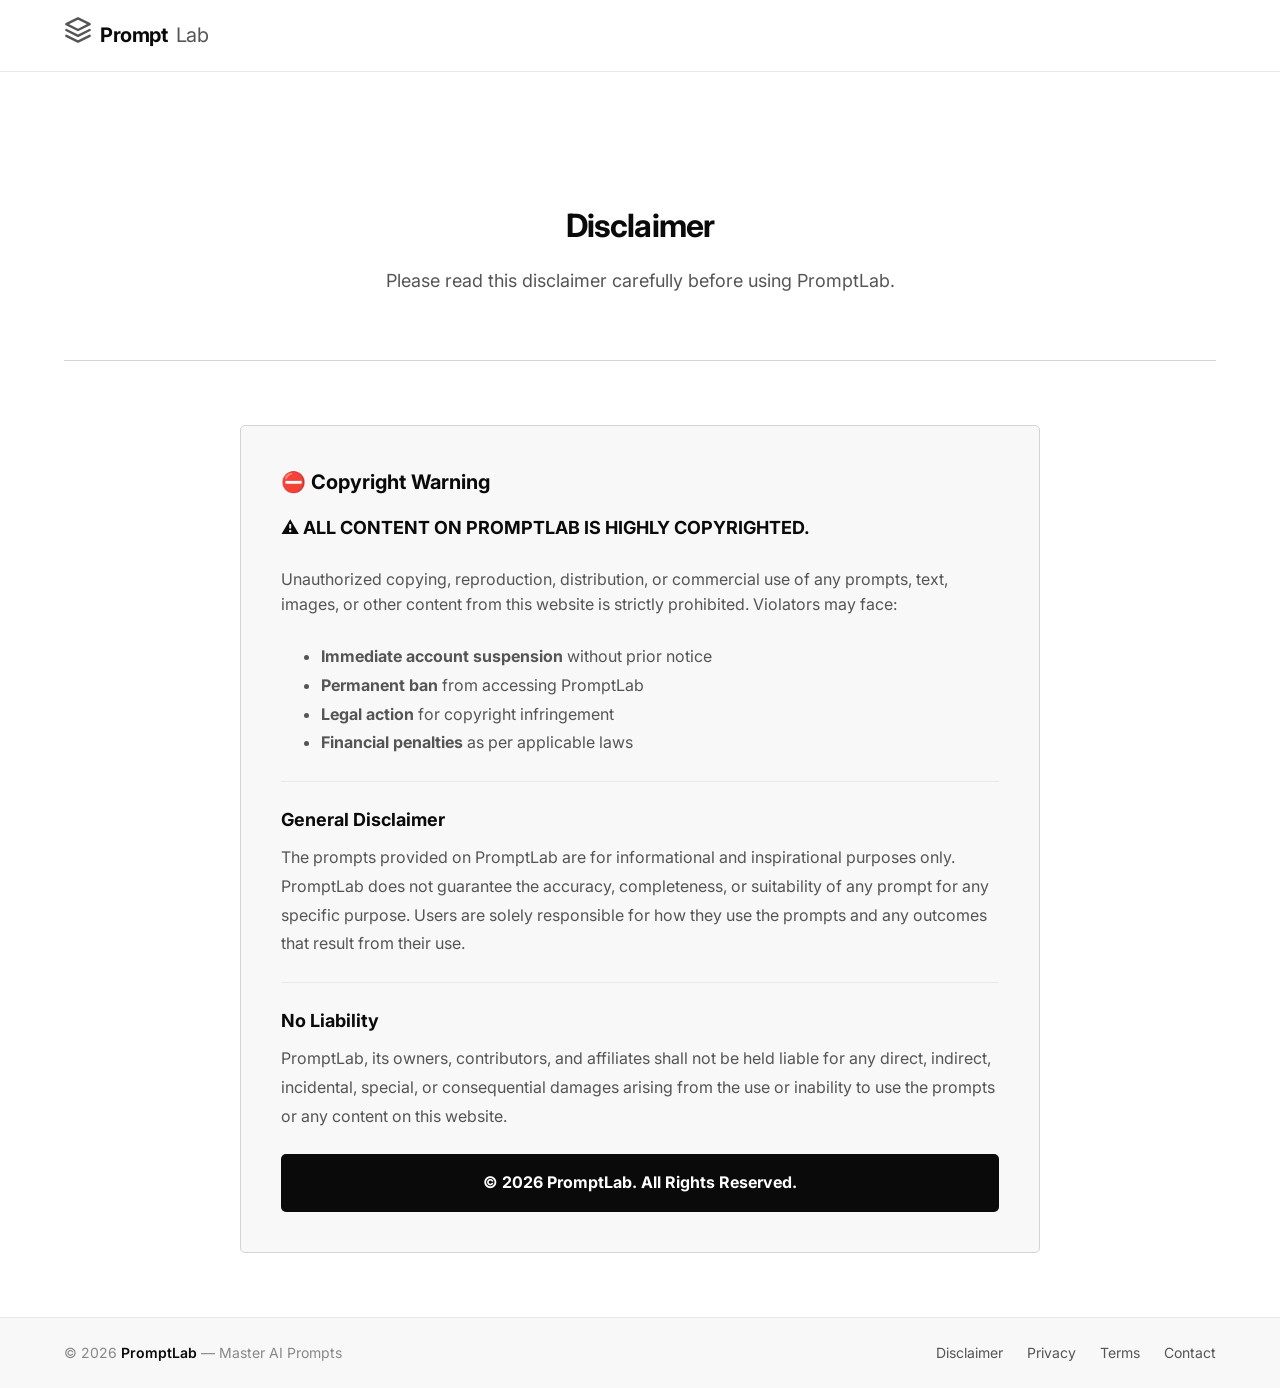
==== legal/disclaimer.html @ 7ecbde36 "Create disclaimer.html" ====
<!DOCTYPE html>
<html lang="en">
<head>
    <meta charset="UTF-8" />
    <meta name="viewport" content="width=device-width, initial-scale=1.0" />
    <title>Disclaimer — PromptLab</title>
    <link rel="stylesheet" href="../style.css" />
    <link rel="preconnect" href="https://fonts.googleapis.com" />
    <link rel="preconnect" href="https://fonts.gstatic.com" crossorigin />
    <link href="https://fonts.googleapis.com/css2?family=Inter:opsz,wght@14..32,400;14..32,500;14..32,600;14..32,700&display=swap" rel="stylesheet" />
</head>
<body>

    <header class="header" role="banner">
        <div class="container">
            <div class="header-logo">
                <span class="logo-icon" aria-hidden="true">
                    <svg width="28" height="28" viewBox="0 0 24 24" fill="none" stroke="currentColor" stroke-width="2" stroke-linecap="round" stroke-linejoin="round">
                        <path d="M12 2L2 7l10 5 10-5-10-5z" />
                        <path d="M2 17l10 5 10-5" />
                        <path d="M2 12l10 5 10-5" />
                    </svg>
                </span>
                Prompt<span>Lab</span>
            </div>
            <button class="hamburger" aria-label="Toggle navigation" aria-expanded="false">
                <span class="bar"></span>
                <span class="bar"></span>
                <span class="bar"></span>
            </button>
        </div>
    </header>

    <nav class="nav-wrapper" role="navigation" aria-label="Main navigation">
        <div class="container">
            <ul class="nav-links">
                <li><a href="../index.html">Home</a></li>
                <li><a href="../pages/beauty.html">Beauty</a></li>
                <li><a href="../pages/ai.html">AI</a></li>
                <li><a href="../pages/photography.html">Photography</a></li>
                <li><a href="../pages/realistic.html">Realistic</a></li>
                <li><a href="../pages/anime.html">Anime</a></li>
                <li><a href="../pages/logo.html">Logo</a></li>
                <li><a href="../pages/food.html">Food</a></li>
                <li><a href="../pages/marketing.html">Marketing</a></li>
                <li><a href="../pages/coding.html">Coding</a></li>
            </ul>
        </div>
    </nav>

    <main class="main" role="main">
        <div class="container">
            <section class="hero" style="border-bottom-color:var(--color-border);">
                <h1 style="font-size:var(--font-3xl);">Disclaimer</h1>
                <p>Please read this disclaimer carefully before using PromptLab.</p>
            </section>

            <section style="max-width: 800px; margin: 0 auto;">
                <div style="background: var(--color-surface); border: 1px solid var(--color-border); border-radius: var(--radius); padding: var(--spacing-xl);">
                    <h2 style="font-size: var(--font-xl); margin-bottom: var(--spacing-md); color: var(--color-primary);">⛔ Copyright Warning</h2>
                    <p style="color: var(--color-text-primary); margin-bottom: var(--spacing-lg); font-weight: var(--fw-bold); font-size: var(--font-lg);">
                        ⚠️ ALL CONTENT ON PROMPTLAB IS HIGHLY COPYRIGHTED.
                    </p>
                    <p style="color: var(--color-text-secondary); margin-bottom: var(--spacing-lg);">
                        Unauthorized copying, reproduction, distribution, or commercial use of any prompts, text, images, or other content from this website is strictly prohibited. Violators may face:
                    </p>
                    <ul style="list-style: disc; padding-left: var(--spacing-xl); color: var(--color-text-secondary); margin-bottom: var(--spacing-lg); line-height: 1.8;">
                        <li><strong>Immediate account suspension</strong> without prior notice</li>
                        <li><strong>Permanent ban</strong> from accessing PromptLab</li>
                        <li><strong>Legal action</strong> for copyright infringement</li>
                        <li><strong>Financial penalties</strong> as per applicable laws</li>
                    </ul>

                    <div style="border-top: 1px solid var(--color-border-light); padding-top: var(--spacing-lg); margin-top: var(--spacing-lg);">
                        <h3 style="font-size: var(--font-lg); margin-bottom: var(--spacing-sm); color: var(--color-primary);">General Disclaimer</h3>
                        <p style="color: var(--color-text-secondary); line-height: 1.8;">
                            The prompts provided on PromptLab are for informational and inspirational purposes only. 
                            PromptLab does not guarantee the accuracy, completeness, or suitability of any prompt for any specific purpose. 
                            Users are solely responsible for how they use the prompts and any outcomes that result from their use.
                        </p>
                    </div>

                    <div style="border-top: 1px solid var(--color-border-light); padding-top: var(--spacing-lg); margin-top: var(--spacing-lg);">
                        <h3 style="font-size: var(--font-lg); margin-bottom: var(--spacing-sm); color: var(--color-primary);">No Liability</h3>
                        <p style="color: var(--color-text-secondary); line-height: 1.8;">
                            PromptLab, its owners, contributors, and affiliates shall not be held liable for any direct, indirect, incidental, special, or consequential damages arising from the use or inability to use the prompts or any content on this website.
                        </p>
                    </div>

                    <div style="background: var(--color-primary); color: var(--color-text-inverse); padding: var(--spacing-md); border-radius: var(--radius); margin-top: var(--spacing-lg); text-align: center;">
                        <strong>© 2026 PromptLab. All Rights Reserved.</strong>
                    </div>
                </div>
            </section>
        </div>
    </main>

    <footer class="footer" role="contentinfo">
        <div class="container">
            <div class="copyright">
                &copy; 2026 <strong>PromptLab</strong> &mdash; Master AI Prompts
            </div>
            <div class="footer-links">
                <a href="../legal/disclaimer.html">Disclaimer</a>
                <a href="../legal/privacy.html">Privacy</a>
                <a href="../legal/terms.html">Terms</a>
                <a href="../legal/contact.html">Contact</a>
            </div>
        </div>
    </footer>

    <script src="../script.js"></script>
</body>
</html>
---- style.css ----
/* ========================================
   PromptLab — Universal Stylesheet
   Version: 1.0.0
   ======================================== */

/* ===== Reset & Base ===== */
*,
*::before,
*::after {
    margin: 0;
    padding: 0;
    box-sizing: border-box;
}

html {
    scroll-behavior: smooth;
}

body {
    font-family: 'Inter', -apple-system, BlinkMacSystemFont, 'Segoe UI', Roboto, Oxygen, Ubuntu, Cantarell, sans-serif;
    background-color: var(--color-bg);
    color: var(--color-text-primary);
    line-height: 1.6;
    padding-top: var(--header-height);
    min-height: 100vh;
    display: flex;
    flex-direction: column;
}

img {
    max-width: 100%;
    display: block;
}

a {
    text-decoration: none;
    color: inherit;
}

ul {
    list-style: none;
}

/* ===== :root Variables ===== */
:root {
    /* ----- Colors ----- */
    --color-primary: #0a0a0a;
    --color-primary-hover: #1a1a1a;
    --color-bg: #ffffff;
    --color-surface: #f8f8f8;
    --color-surface-hover: #f0f0f0;
    --color-border: #d4d4d4;
    --color-border-light: #e8e8e8;

    --color-text-primary: #0a0a0a;
    --color-text-secondary: #555555;
    --color-text-muted: #888888;
    --color-text-inverse: #ffffff;

    /* ----- Border Radius ----- */
    --radius: 5px;
    --radius-lg: 8px;

    /* ----- Header & Footer ----- */
    --header-height: 72px;
    --footer-height: 80px;

    /* ----- Container ----- */
    --container-width: 1200px;
    --container-padding: 1.5rem;

    /* ----- Spacing Scale ----- */
    --spacing-xs: 0.25rem;
    --spacing-sm: 0.5rem;
    --spacing-md: 1rem;
    --spacing-lg: 1.5rem;
    --spacing-xl: 2.5rem;
    --spacing-2xl: 4rem;
    --spacing-3xl: 6rem;

    /* ----- Font Sizes ----- */
    --font-xs: 0.75rem;
    --font-sm: 0.875rem;
    --font-md: 1rem;
    --font-lg: 1.125rem;
    --font-xl: 1.25rem;
    --font-2xl: 1.5rem;
    --font-3xl: 2rem;
    --font-4xl: 2.5rem;
    --font-5xl: 3rem;

    /* ----- Font Weights ----- */
    --fw-regular: 400;
    --fw-medium: 500;
    --fw-semibold: 600;
    --fw-bold: 700;

    /* ----- Shadows ----- */
    --shadow-sm: 0 1px 3px rgba(0, 0, 0, 0.06);
    --shadow-md: 0 4px 16px rgba(0, 0, 0, 0.08);
    --shadow-lg: 0 8px 32px rgba(0, 0, 0, 0.10);
    --shadow-xl: 0 12px 48px rgba(0, 0, 0, 0.14);

    /* ----- Blur ----- */
    --blur-sm: 4px;
    --blur-md: 12px;
    --blur-lg: 24px;

    /* ----- Animation ----- */
    --anim-duration: 0.3s;
    --transition-speed: 0.25s;

    /* ----- Z-index Layers ----- */
    --z-dropdown: 100;
    --z-sticky: 200;
    --z-overlay: 300;
    --z-modal: 400;
    --z-toast: 500;

    /* ----- Breakpoints ----- */
    --bp-mobile: 480px;
    --bp-tablet: 768px;
    --bp-laptop: 1024px;
    --bp-desktop: 1280px;
}

/* ===== Container ===== */
.container {
    max-width: var(--container-width);
    margin: 0 auto;
    padding: 0 var(--container-padding);
    width: 100%;
}

/* ===== Header ===== */
.header {
    position: fixed;
    top: 0;
    left: 0;
    right: 0;
    height: var(--header-height);
    z-index: var(--z-sticky);
    background: rgba(255, 255, 255, 0.60);
    backdrop-filter: blur(var(--blur-md));
    -webkit-backdrop-filter: blur(var(--blur-md));
    border-bottom: 1px solid rgba(212, 212, 212, 0.50);
    display: flex;
    align-items: center;
    transition: background var(--transition-speed) ease, box-shadow var(--transition-speed) ease;
}

.header.scrolled {
    background: rgba(255, 255, 255, 0.85);
    box-shadow: var(--shadow-sm);
}

.header .container {
    display: flex;
    align-items: center;
    justify-content: space-between;
    height: 100%;
}

/* Logo */
.header-logo {
    font-size: var(--font-xl);
    font-weight: var(--fw-bold);
    color: var(--color-primary);
    letter-spacing: -0.02em;
    display: flex;
    align-items: center;
    gap: var(--spacing-sm);
    flex-shrink: 0;
}

.header-logo span {
    color: var(--color-text-secondary);
    font-weight: var(--fw-regular);
}

.header-logo .logo-icon {
    font-size: var(--font-2xl);
}

/* Hamburger Button */
.hamburger {
    display: none;
    flex-direction: column;
    gap: 5px;
    background: none;
    border: none;
    cursor: pointer;
    padding: var(--spacing-sm);
    border-radius: var(--radius);
    transition: background var(--transition-speed) ease;
}

.hamburger:hover {
    background: var(--color-surface-hover);
}

.hamburger .bar {
    display: block;
    width: 24px;
    height: 2.5px;
    background: var(--color-primary);
    border-radius: 2px;
    transition: transform var(--anim-duration) ease, opacity var(--anim-duration) ease;
    transform-origin: center;
}

.hamburger.active .bar:nth-child(1) {
    transform: translateY(7.5px) rotate(45deg);
}

.hamburger.active .bar:nth-child(2) {
    opacity: 0;
}

.hamburger.active .bar:nth-child(3) {
    transform: translateY(-7.5px) rotate(-45deg);
}

/* ===== Navigation (slide-down) ===== */
.nav-wrapper {
    position: fixed;
    top: var(--header-height);
    left: 0;
    right: 0;
    z-index: var(--z-dropdown);
    background: rgba(255, 255, 255, 0.92);
    backdrop-filter: blur(var(--blur-md));
    -webkit-backdrop-filter: blur(var(--blur-md));
    border-bottom: 1px solid var(--color-border-light);
    max-height: 0;
    overflow: hidden;
    transition: max-height var(--anim-duration) cubic-bezier(0.4, 0, 0.2, 1),
        opacity var(--anim-duration) ease,
        visibility var(--anim-duration) ease;
    opacity: 0;
    visibility: hidden;
    box-shadow: var(--shadow-sm);
}

.nav-wrapper.open {
    max-height: 320px;
    opacity: 1;
    visibility: visible;
}

.nav-wrapper .container {
    display: flex;
    align-items: center;
    justify-content: center;
    padding-top: var(--spacing-md);
    padding-bottom: var(--spacing-md);
}

.nav-links {
    display: flex;
    flex-wrap: wrap;
    align-items: center;
    justify-content: center;
    gap: var(--spacing-sm);
    width: 100%;
}

.nav-links li {
    flex-shrink: 0;
}

.nav-links a {
    display: inline-block;
    padding: 0.5rem 1.25rem;
    font-size: var(--font-sm);
    font-weight: var(--fw-medium);
    color: var(--color-text-secondary);
    border-radius: var(--radius);
    transition: all var(--transition-speed) ease;
    position: relative;
    white-space: nowrap;
}

.nav-links a:hover {
    color: var(--color-primary);
    background: var(--color-surface-hover);
}

.nav-links a.active {
    color: var(--color-text-inverse);
    background: var(--color-primary);
    border-radius: var(--radius);
}

.nav-links a.active:hover {
    background: var(--color-primary-hover);
}

/* ===== Main ===== */
.main {
    flex: 1 0 auto;
    padding: var(--spacing-2xl) 0;
}

/* ===== Hero ===== */
.hero {
    text-align: center;
    padding: var(--spacing-2xl) 0 var(--spacing-xl);
    border-bottom: 1px solid var(--color-border-light);
    margin-bottom: var(--spacing-2xl);
}

.hero h1 {
    font-size: var(--font-4xl);
    font-weight: var(--fw-bold);
    color: var(--color-primary);
    letter-spacing: -0.03em;
    margin-bottom: var(--spacing-md);
}

.hero h1 .highlight {
    position: relative;
}

.hero p {
    font-size: var(--font-lg);
    color: var(--color-text-secondary);
    max-width: 640px;
    margin: 0 auto var(--spacing-lg);
}

/* ===== Section Titles ===== */
.section-title {
    font-size: var(--font-2xl);
    font-weight: var(--fw-semibold);
    color: var(--color-primary);
    margin-bottom: var(--spacing-lg);
    letter-spacing: -0.01em;
}

.section-title .sub {
    font-size: var(--font-md);
    font-weight: var(--fw-regular);
    color: var(--color-text-secondary);
    display: block;
    margin-top: var(--spacing-xs);
}

/* ===== Category Grid ===== */
.category-grid {
    display: grid;
    grid-template-columns: repeat(auto-fill, minmax(200px, 1fr));
    gap: var(--spacing-lg);
    margin-top: var(--spacing-md);
}

.category-card {
    background: var(--color-surface);
    border: 1px solid var(--color-border);
    border-radius: var(--radius);
    padding: var(--spacing-lg);
    text-align: center;
    transition: all var(--transition-speed) ease;
    cursor: pointer;
    display: flex;
    flex-direction: column;
    align-items: center;
    gap: var(--spacing-sm);
}

.category-card:hover {
    transform: translateY(-4px);
    box-shadow: var(--shadow-md);
    border-color: var(--color-primary);
}

.category-card .icon {
    font-size: 2.25rem;
    line-height: 1;
}

.category-card .name {
    font-weight: var(--fw-semibold);
    color: var(--color-primary);
    font-size: var(--font-md);
}

.category-card .count {
    font-size: var(--font-xs);
    color: var(--color-text-muted);
}

/* ===== Prompt Cards (Category Page) ===== */
.prompt-grid {
    display: grid;
    grid-template-columns: repeat(auto-fill, minmax(280px, 1fr));
    gap: var(--spacing-lg);
    margin-top: var(--spacing-md);
}

.prompt-card {
    background: var(--color-surface);
    border: 1px solid var(--color-border);
    border-radius: var(--radius);
    overflow: hidden;
    transition: all var(--transition-speed) ease;
    display: flex;
    flex-direction: column;
}

.prompt-card:hover {
    box-shadow: var(--shadow-md);
    border-color: var(--color-border);
}

.prompt-card .image-placeholder {
    width: 100%;
    aspect-ratio: 16 / 9;
    background: var(--color-border-light);
    border-bottom: 1px solid var(--color-border);
    display: flex;
    align-items: center;
    justify-content: center;
    color: var(--color-text-muted);
    font-size: var(--font-sm);
    min-height: 120px;
    position: relative;
}

.prompt-card .image-placeholder .placeholder-icon {
    font-size: 2rem;
    opacity: 0.5;
}

.prompt-card .image-placeholder .placeholder-label {
    position: absolute;
    bottom: var(--spacing-sm);
    right: var(--spacing-sm);
    font-size: var(--font-xs);
    color: var(--color-text-muted);
    background: rgba(255, 255, 255, 0.70);
    padding: 0.15rem 0.6rem;
    border-radius: var(--radius);
    backdrop-filter: blur(var(--blur-sm));
}

.prompt-card .body {
    padding: var(--spacing-md);
    flex: 1;
    display: flex;
    flex-direction: column;
    gap: var(--spacing-sm);
}

.prompt-card .prompt-text {
    font-size: var(--font-sm);
    color: var(--color-text-primary);
    line-height: 1.6;
    flex: 1;
    word-break: break-word;
}

.prompt-card .prompt-text .label {
    font-weight: var(--fw-semibold);
    color: var(--color-text-secondary);
    font-size: var(--font-xs);
    text-transform: uppercase;
    letter-spacing: 0.04em;
    display: block;
    margin-bottom: var(--spacing-xs);
}

.prompt-card .actions {
    display: flex;
    gap: var(--spacing-sm);
    margin-top: var(--spacing-sm);
    padding-top: var(--spacing-sm);
    border-top: 1px solid var(--color-border-light);
}

/* ===== Buttons ===== */
.btn {
    display: inline-flex;
    align-items: center;
    justify-content: center;
    gap: var(--spacing-sm);
    padding: 0.6rem 1.5rem;
    font-size: var(--font-sm);
    font-weight: var(--fw-medium);
    font-family: inherit;
    border: 1px solid transparent;
    border-radius: var(--radius);
    cursor: pointer;
    transition: all var(--transition-speed) ease;
    text-align: center;
    white-space: nowrap;
    user-select: none;
    background: var(--color-primary);
    color: var(--color-text-inverse);
}

.btn:hover {
    background: var(--color-primary-hover);
    transform: translateY(-1px);
    box-shadow: var(--shadow-sm);
}

.btn:active {
    transform: translateY(0);
    box-shadow: none;
}

.btn-secondary {
    background: transparent;
    color: var(--color-text-primary);
    border-color: var(--color-border);
}

.btn-secondary:hover {
    background: var(--color-surface-hover);
    border-color: var(--color-border);
    box-shadow: none;
    transform: translateY(-1px);
}

.btn-sm {
    padding: 0.35rem 1rem;
    font-size: var(--font-xs);
}

.btn-icon {
    padding: 0.35rem 0.7rem;
    font-size: var(--font-sm);
    line-height: 1;
}

.btn-copy {
    background: var(--color-primary);
    color: var(--color-text-inverse);
}

.btn-copy:hover {
    background: var(--color-primary-hover);
}

.btn-copy.copied {
    background: #2b7a4b;
}

.btn-share {
    background: transparent;
    color: var(--color-text-secondary);
    border-color: var(--color-border);
}

.btn-share:hover {
    background: var(--color-surface-hover);
    border-color: var(--color-border);
    color: var(--color-primary);
}

/* ===== Footer ===== */
.footer {
    flex-shrink: 0;
    background: var(--color-surface);
    border-top: 1px solid var(--color-border-light);
    padding: var(--spacing-lg) 0;
    margin-top: auto;
}

.footer .container {
    display: flex;
    align-items: center;
    justify-content: space-between;
    flex-wrap: wrap;
    gap: var(--spacing-md);
}

.footer .copyright {
    font-size: var(--font-sm);
    color: var(--color-text-muted);
}

.footer .copyright strong {
    color: var(--color-primary);
    font-weight: var(--fw-semibold);
}

.footer .footer-links {
    display: flex;
    gap: var(--spacing-lg);
}

.footer .footer-links a {
    font-size: var(--font-sm);
    color: var(--color-text-secondary);
    transition: color var(--transition-speed) ease;
}

.footer .footer-links a:hover {
    color: var(--color-primary);
}

/* ===== Utility ===== */
.text-center {
    text-align: center;
}

.mt-sm {
    margin-top: var(--spacing-sm);
}
.mt-md {
    margin-top: var(--spacing-md);
}
.mt-lg {
    margin-top: var(--spacing-lg);
}
.mt-xl {
    margin-top: var(--spacing-xl);
}

.mb-sm {
    margin-bottom: var(--spacing-sm);
}
.mb-md {
    margin-bottom: var(--spacing-md);
}
.mb-lg {
    margin-bottom: var(--spacing-lg);
}
.mb-xl {
    margin-bottom: var(--spacing-xl);
}

/* ===== Responsive ===== */

/* Tablet & below */
@media (max-width: 1023px) {
    .hamburger {
        display: flex;
    }

    .nav-wrapper .container {
        justify-content: flex-start;
        overflow-x: auto;
        padding-left: var(--spacing-md);
        padding-right: var(--spacing-md);
        scrollbar-width: none;
        -ms-overflow-style: none;
    }

    .nav-wrapper .container::-webkit-scrollbar {
        display: none;
    }

    .nav-links {
        flex-wrap: nowrap;
        justify-content: flex-start;
        gap: var(--spacing-xs);
        width: auto;
    }

    .nav-links a {
        white-space: nowrap;
        padding: 0.4rem 1rem;
        font-size: var(--font-xs);
    }
}

/* Tablet */
@media (min-width: 769px) and (max-width: 1023px) {
    .category-grid {
        grid-template-columns: repeat(auto-fill, minmax(170px, 1fr));
    }

    .prompt-grid {
        grid-template-columns: repeat(auto-fill, minmax(240px, 1fr));
    }

    .hero h1 {
        font-size: var(--font-3xl);
    }
}

/* Mobile */
@media (max-width: 768px) {
    :root {
        --header-height: 64px;
        --container-padding: 1rem;
    }

    .hero {
        padding: var(--spacing-xl) 0 var(--spacing-lg);
    }

    .hero h1 {
        font-size: var(--font-2xl);
    }

    .hero p {
        font-size: var(--font-md);
    }

    .category-grid {
        grid-template-columns: repeat(auto-fill, minmax(140px, 1fr));
        gap: var(--spacing-md);
    }

    .category-card {
        padding: var(--spacing-md);
    }

    .category-card .icon {
        font-size: 1.75rem;
    }

    .prompt-grid {
        grid-template-columns: 1fr;
        gap: var(--spacing-md);
    }

    .prompt-card .image-placeholder {
        aspect-ratio: 16 / 10;
        min-height: 100px;
    }

    .section-title {
        font-size: var(--font-xl);
    }

    .footer .container {
        flex-direction: column;
        text-align: center;
        gap: var(--spacing-sm);
    }

    .footer .footer-links {
        gap: var(--spacing-md);
        flex-wrap: wrap;
        justify-content: center;
    }

    .nav-links a {
        padding: 0.35rem 0.85rem;
        font-size: var(--font-xs);
    }

    .nav-wrapper.open {
        max-height: 260px;
    }

    .header-logo {
        font-size: var(--font-lg);
    }

    .btn {
        padding: 0.5rem 1.2rem;
        font-size: var(--font-xs);
    }

    .btn-sm {
        padding: 0.25rem 0.75rem;
        font-size: var(--font-xs);
    }
}

/* Small mobile */
@media (max-width: 480px) {
    .category-grid {
        grid-template-columns: repeat(2, 1fr);
        gap: var(--spacing-sm);
    }

    .category-card {
        padding: var(--spacing-md) var(--spacing-sm);
    }

    .category-card .name {
        font-size: var(--font-sm);
    }

    .hero h1 {
        font-size: var(--font-xl);
    }

    .prompt-card .body {
        padding: var(--spacing-sm);
    }

    .prompt-card .actions {
        flex-wrap: wrap;
    }

    .prompt-card .actions .btn {
        flex: 1;
        min-width: 60px;
    }
}

/* Desktop large */
@media (min-width: 1280px) {
    .category-grid {
        grid-template-columns: repeat(auto-fill, minmax(220px, 1fr));
    }

    .prompt-grid {
        grid-template-columns: repeat(auto-fill, minmax(300px, 1fr));
    }

    .hero h1 {
        font-size: var(--font-5xl);
    }
}
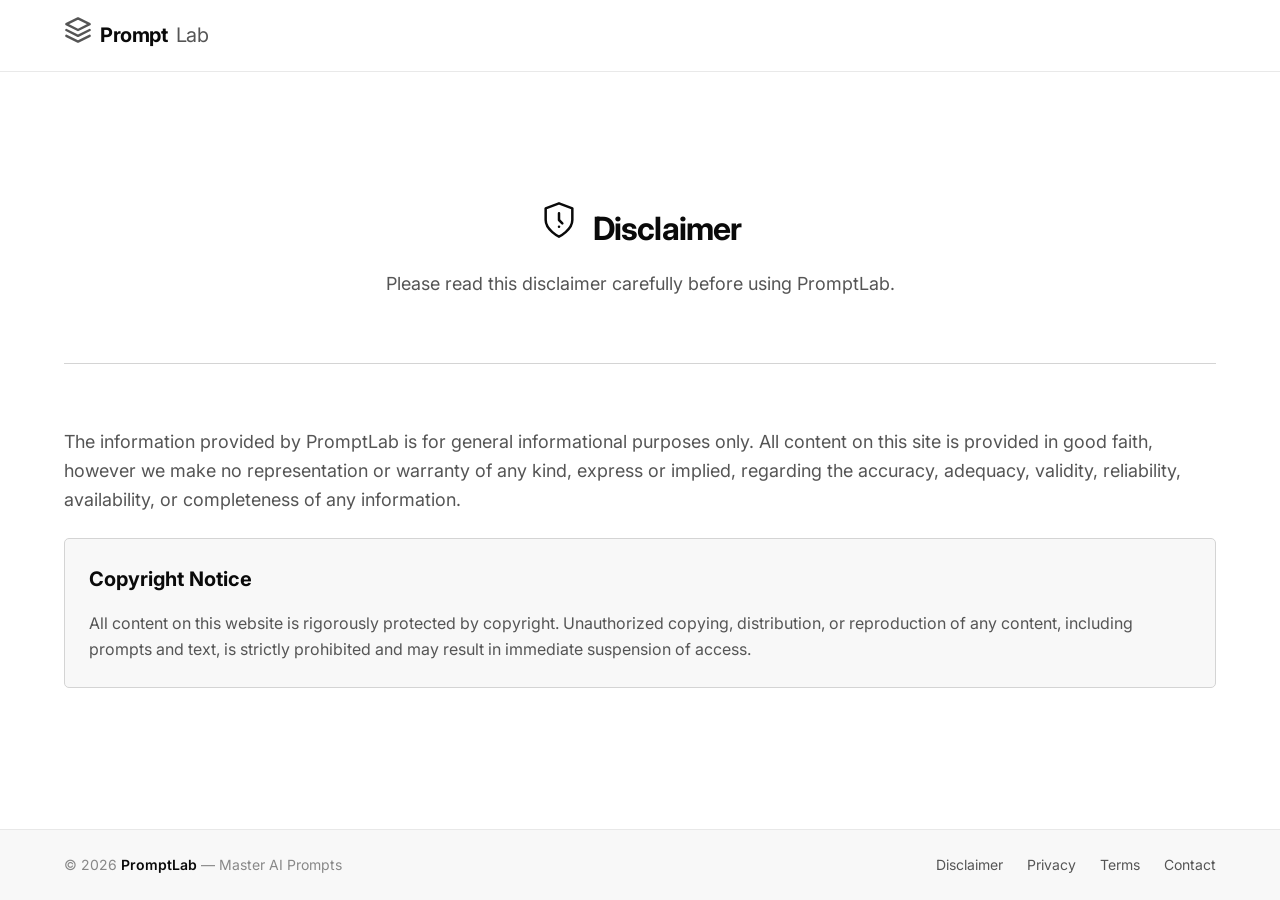
==== commit b6b807e7: "Update disclaimer.html" ====
--- a/legal/disclaimer.html
+++ b/legal/disclaimer.html
@@ -5,12 +5,14 @@
     <meta name="viewport" content="width=device-width, initial-scale=1.0" />
     <title>Disclaimer — PromptLab</title>
     <link rel="stylesheet" href="../style.css" />
+    <link rel="stylesheet" href="../pagination.css" />
     <link rel="preconnect" href="https://fonts.googleapis.com" />
     <link rel="preconnect" href="https://fonts.gstatic.com" crossorigin />
     <link href="https://fonts.googleapis.com/css2?family=Inter:opsz,wght@14..32,400;14..32,500;14..32,600;14..32,700&display=swap" rel="stylesheet" />
 </head>
 <body>
 
+    <!-- ===== HEADER ===== -->
     <header class="header" role="banner">
         <div class="container">
             <div class="header-logo">
@@ -31,6 +33,7 @@
         </div>
     </header>
 
+    <!-- ===== NAVIGATION (all links within /pages/ or root) ===== -->
     <nav class="nav-wrapper" role="navigation" aria-label="Main navigation">
         <div class="container">
             <ul class="nav-links">
@@ -48,63 +51,52 @@
         </div>
     </nav>
 
+    <!-- ===== MAIN ===== -->
     <main class="main" role="main">
         <div class="container">
+
+            <!-- Page Header -->
             <section class="hero" style="border-bottom-color:var(--color-border);">
-                <h1 style="font-size:var(--font-3xl);">Disclaimer</h1>
+                <h1 style="font-size:var(--font-3xl);">
+                    <span class="icon" style="display:inline-block; margin-right:var(--spacing-sm);" aria-hidden="true">
+                        <svg width="40" height="40" viewBox="0 0 24 24" fill="none" stroke="currentColor" stroke-width="1.5" stroke-linecap="round" stroke-linejoin="round">
+                            <path d="M12 22s8-4 8-10V5l-8-3-8 3v7c0 6 8 10 8 10z"/>
+                            <polyline points="12 8 12 12 14 14"/>
+                            <line x1="12" y1="16" x2="12.01" y2="16"/>
+                        </svg>
+                    </span>
+                    Disclaimer
+                </h1>
                 <p>Please read this disclaimer carefully before using PromptLab.</p>
             </section>
 
-            <section style="max-width: 800px; margin: 0 auto;">
-                <div style="background: var(--color-surface); border: 1px solid var(--color-border); border-radius: var(--radius); padding: var(--spacing-xl);">
-                    <h2 style="font-size: var(--font-xl); margin-bottom: var(--spacing-md); color: var(--color-primary);">⛔ Copyright Warning</h2>
-                    <p style="color: var(--color-text-primary); margin-bottom: var(--spacing-lg); font-weight: var(--fw-bold); font-size: var(--font-lg);">
-                        ⚠️ ALL CONTENT ON PROMPTLAB IS HIGHLY COPYRIGHTED.
+            <!-- Content -->
+            <section>
+                <p style="font-size:var(--font-lg); color:var(--color-text-secondary); margin-bottom:var(--spacing-lg);">
+                    The information provided by PromptLab is for general informational purposes only. All content on this site is provided in good faith, however we make no representation or warranty of any kind, express or implied, regarding the accuracy, adequacy, validity, reliability, availability, or completeness of any information.
+                </p>
+                <div style="background:var(--color-surface); border:1px solid var(--color-border); border-radius:var(--radius); padding:var(--spacing-lg); margin-top:var(--spacing-lg);">
+                    <h2 style="font-size:var(--font-xl); color:var(--color-primary); margin-bottom:var(--spacing-md);">Copyright Notice</h2>
+                    <p style="color:var(--color-text-secondary);">
+                        All content on this website is rigorously protected by copyright. Unauthorized copying, distribution, or reproduction of any content, including prompts and text, is strictly prohibited and may result in immediate suspension of access.
                     </p>
-                    <p style="color: var(--color-text-secondary); margin-bottom: var(--spacing-lg);">
-                        Unauthorized copying, reproduction, distribution, or commercial use of any prompts, text, images, or other content from this website is strictly prohibited. Violators may face:
-                    </p>
-                    <ul style="list-style: disc; padding-left: var(--spacing-xl); color: var(--color-text-secondary); margin-bottom: var(--spacing-lg); line-height: 1.8;">
-                        <li><strong>Immediate account suspension</strong> without prior notice</li>
-                        <li><strong>Permanent ban</strong> from accessing PromptLab</li>
-                        <li><strong>Legal action</strong> for copyright infringement</li>
-                        <li><strong>Financial penalties</strong> as per applicable laws</li>
-                    </ul>
-
-                    <div style="border-top: 1px solid var(--color-border-light); padding-top: var(--spacing-lg); margin-top: var(--spacing-lg);">
-                        <h3 style="font-size: var(--font-lg); margin-bottom: var(--spacing-sm); color: var(--color-primary);">General Disclaimer</h3>
-                        <p style="color: var(--color-text-secondary); line-height: 1.8;">
-                            The prompts provided on PromptLab are for informational and inspirational purposes only. 
-                            PromptLab does not guarantee the accuracy, completeness, or suitability of any prompt for any specific purpose. 
-                            Users are solely responsible for how they use the prompts and any outcomes that result from their use.
-                        </p>
-                    </div>
-
-                    <div style="border-top: 1px solid var(--color-border-light); padding-top: var(--spacing-lg); margin-top: var(--spacing-lg);">
-                        <h3 style="font-size: var(--font-lg); margin-bottom: var(--spacing-sm); color: var(--color-primary);">No Liability</h3>
-                        <p style="color: var(--color-text-secondary); line-height: 1.8;">
-                            PromptLab, its owners, contributors, and affiliates shall not be held liable for any direct, indirect, incidental, special, or consequential damages arising from the use or inability to use the prompts or any content on this website.
-                        </p>
-                    </div>
-
-                    <div style="background: var(--color-primary); color: var(--color-text-inverse); padding: var(--spacing-md); border-radius: var(--radius); margin-top: var(--spacing-lg); text-align: center;">
-                        <strong>© 2026 PromptLab. All Rights Reserved.</strong>
-                    </div>
                 </div>
             </section>
+
         </div>
     </main>
 
+    <!-- ===== FOOTER ===== -->
     <footer class="footer" role="contentinfo">
         <div class="container">
             <div class="copyright">
                 &copy; 2026 <strong>PromptLab</strong> &mdash; Master AI Prompts
             </div>
             <div class="footer-links">
-                <a href="../legal/disclaimer.html">Disclaimer</a>
-                <a href="../legal/privacy.html">Privacy</a>
-                <a href="../legal/terms.html">Terms</a>
-                <a href="../legal/contact.html">Contact</a>
+                <a href="disclaimer.html">Disclaimer</a>
+                <a href="privacy.html">Privacy</a>
+                <a href="terms.html">Terms</a>
+                <a href="contact.html">Contact</a>
             </div>
         </div>
     </footer>
--- a/pagination.css
+++ b/pagination.css
@@ -0,0 +1 @@
+.pagination{display:flex;align-items:center;justify-content:center;gap:var(--spacing-sm);padding:var(--spacing-lg) 0;margin-top:var(--spacing-xl);border-top:1px solid var(--color-border-light);flex-wrap:wrap}.pagination button,.pagination .pagination-btn{display:inline-flex;align-items:center;justify-content:center;min-width:40px;height:40px;padding:0 var(--spacing-md);font-size:var(--font-sm);font-weight:var(--fw-medium);font-family:inherit;border:1px solid var(--color-border);border-radius:var(--radius);background:var(--color-bg);color:var(--color-text-primary);cursor:pointer;transition:all var(--transition-speed) ease;user-select:none;text-decoration:none}.pagination-prev,.pagination-next{background:var(--color-primary);color:var(--color-text-inverse);border-color:var(--color-primary);min-width:80px}.pagination-prev:hover:not(:disabled),.pagination-next:hover:not(:disabled){background:var(--color-primary-hover);border-color:var(--color-primary-hover);transform:translateY(-1px);box-shadow:var(--shadow-sm)}.pagination-prev:disabled,.pagination-next:disabled{opacity:.35;cursor:not-allowed;transform:none!important;box-shadow:none!important}.pagination-prev:active:not(:disabled),.pagination-next:active:not(:disabled){transform:translateY(0);box-shadow:none}.pagination-page{background:var(--color-bg);color:var(--color-text-primary);border-color:var(--color-border)}.pagination-page:hover:not(.active){background:var(--color-surface-hover);border-color:var(--color-border)}.pagination-page.active{background:var(--color-primary);color:var(--color-text-inverse);border-color:var(--color-primary);pointer-events:none}.pagination-ellipsis{display:inline-flex;align-items:center;justify-content:center;min-width:40px;height:40px;font-size:var(--font-sm);color:var(--color-text-muted);user-select:none}@media (max-width:768px){.pagination{gap:var(--spacing-xs);padding:var(--spacing-md) 0;margin-top:var(--spacing-lg)}.pagination button,.pagination .pagination-btn{min-width:36px;height:36px;padding:0 var(--spacing-sm);font-size:var(--font-xs)}.pagination-prev,.pagination-next{min-width:60px;font-size:var(--font-xs)}.pagination-ellipsis{min-width:36px;height:36px;font-size:var(--font-xs)}}@media (max-width:480px){.pagination{gap:4px;padding:var(--spacing-sm) 0}.pagination button,.pagination .pagination-btn{min-width:32px;height:32px;padding:0 6px;font-size:.7rem}.pagination-prev,.pagination-next{min-width:48px;font-size:.7rem;padding:0 var(--spacing-sm)}.pagination-ellipsis{min-width:32px;height:32px;font-size:.7rem}}
